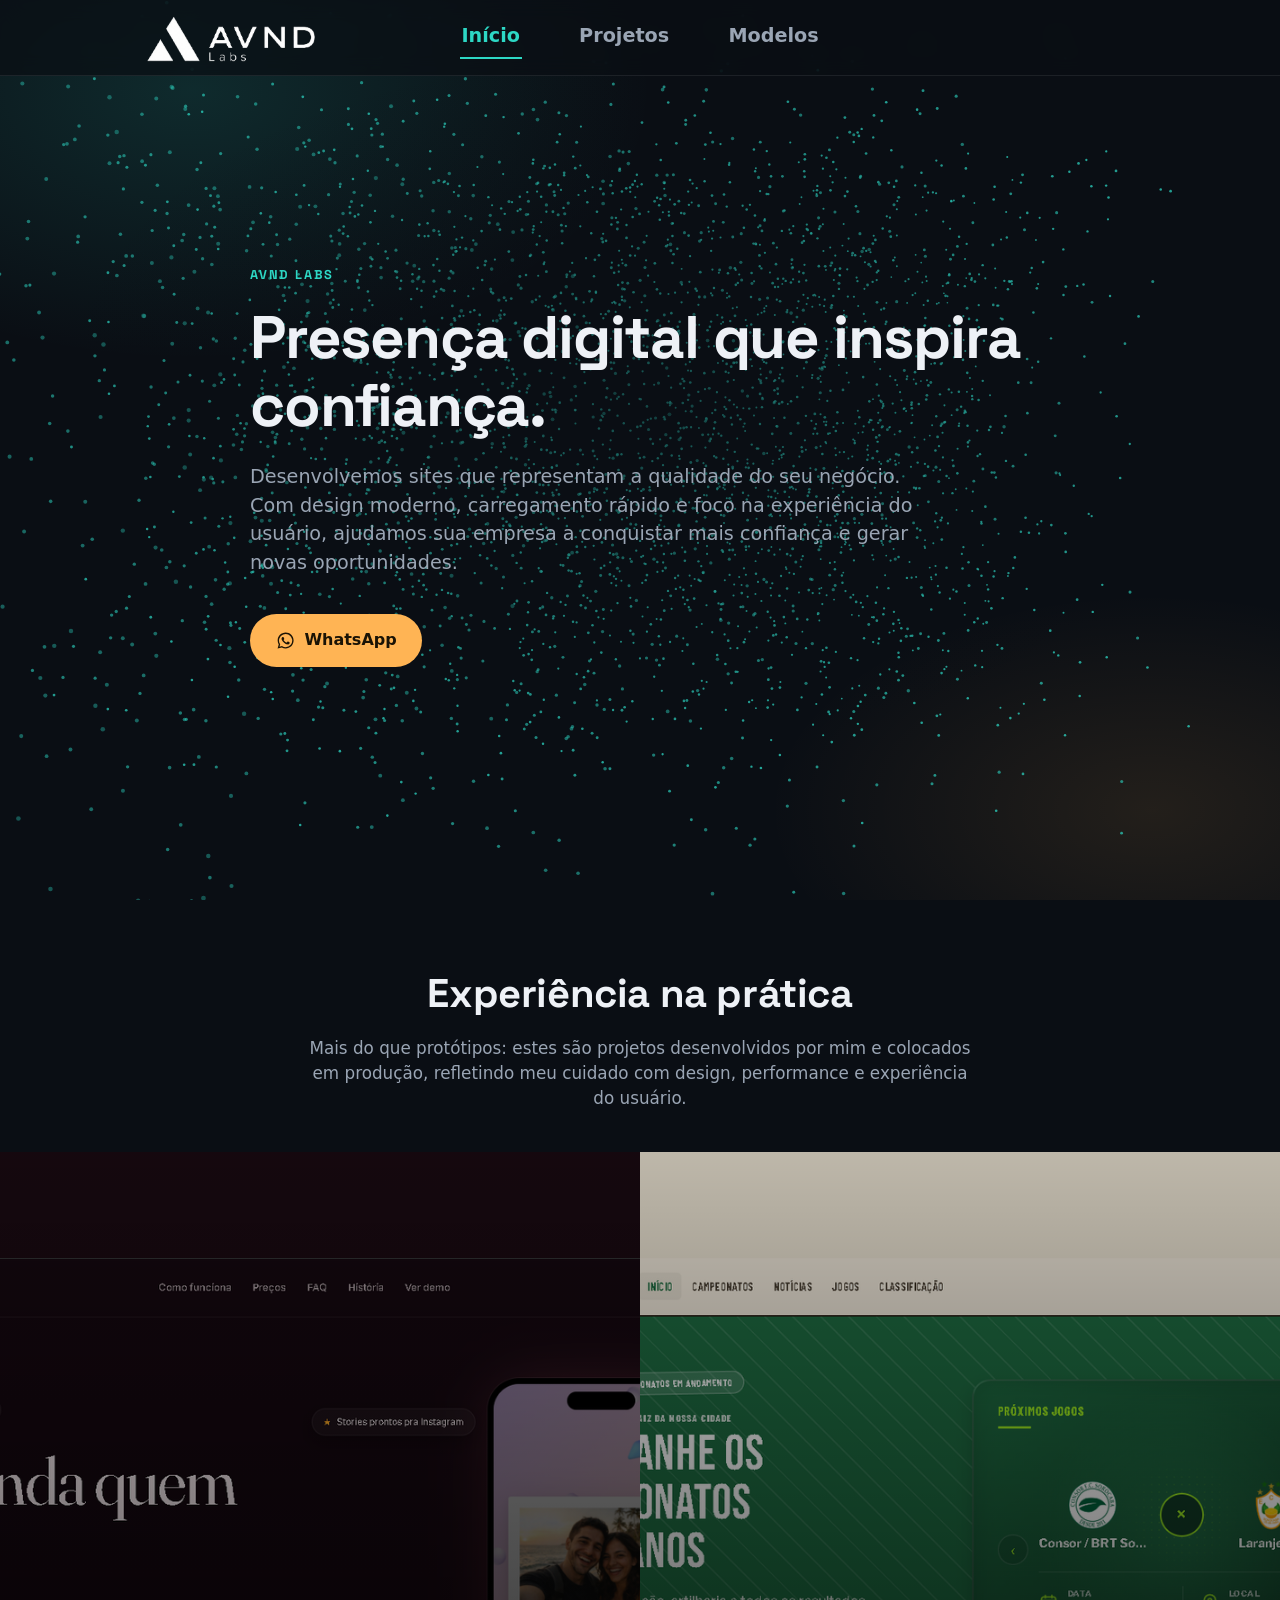
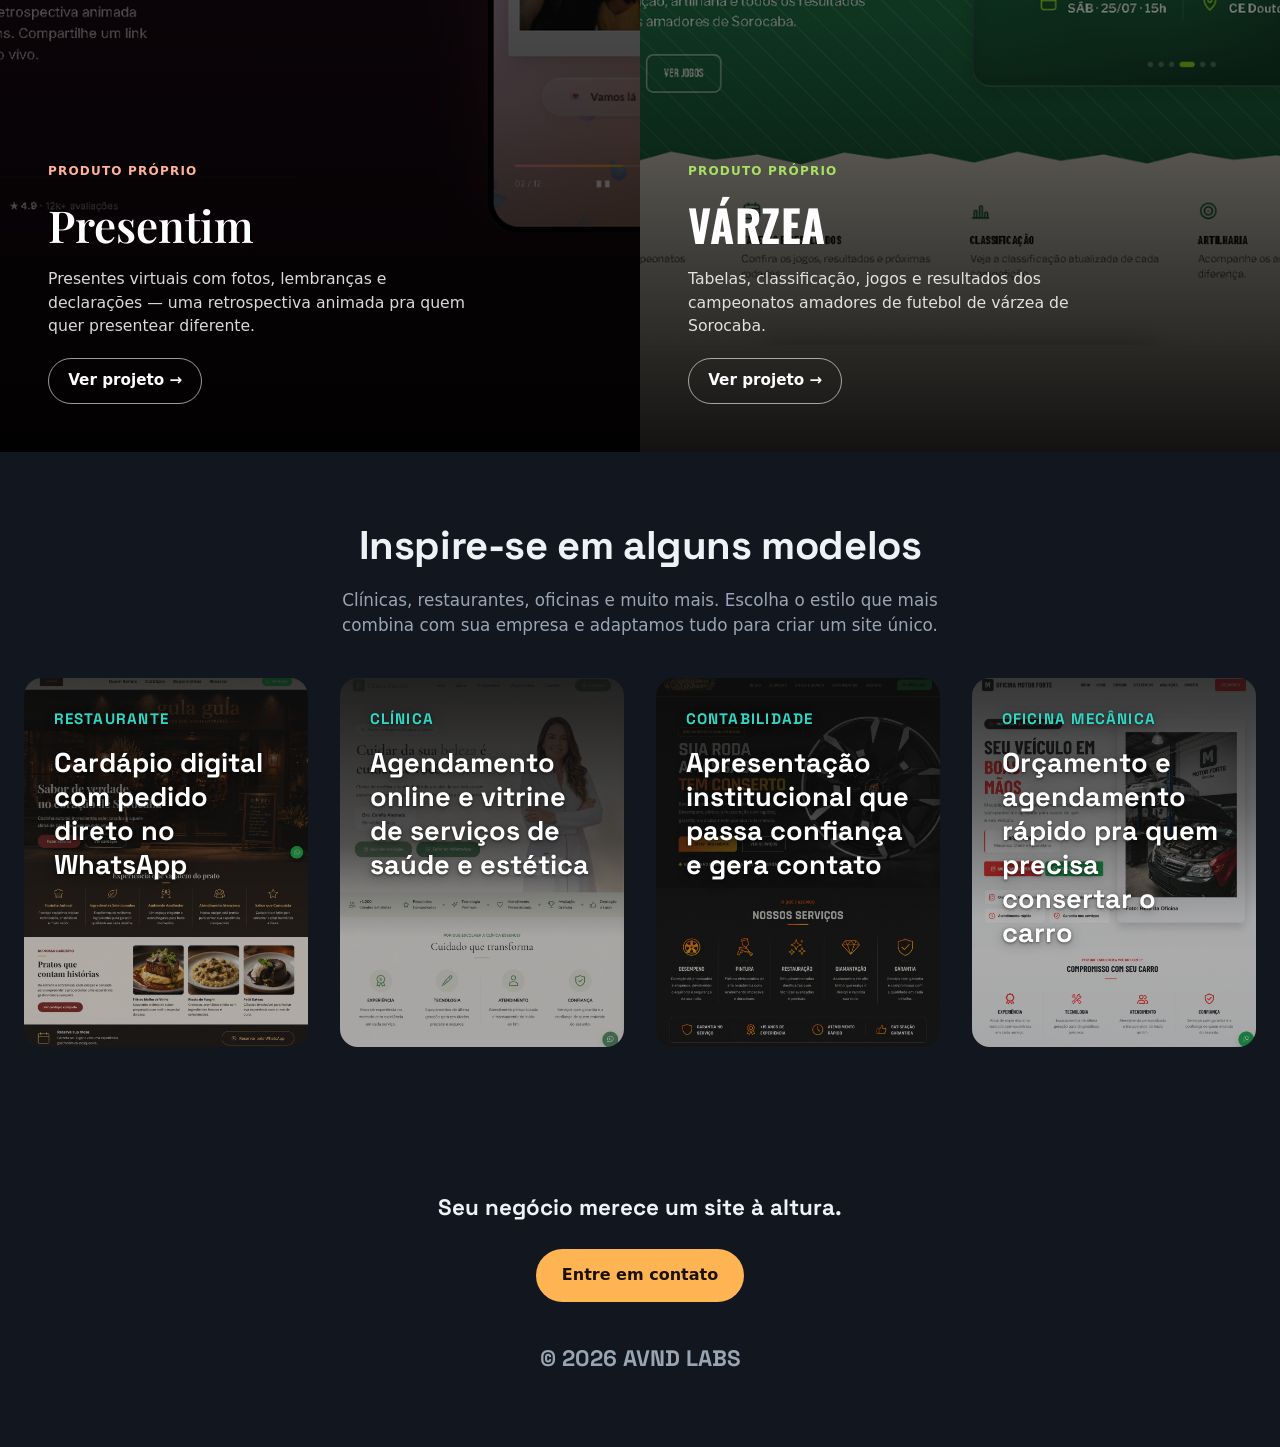
==== index.html @ 7522723e "Move Landing para a raiz do repositório e corrige links dos mocks A Landing page passa a ser o site " ====
<!DOCTYPE html>
<html lang="pt-BR">

<head>
  <meta charset="UTF-8">
  <meta name="viewport" content="width=device-width, initial-scale=1.0">
  <title>Seu Nome — Sites e landing pages para negócios locais em Sorocaba/SP</title>
  <meta name="description" content="Desenvolvo sites e landing pages para negócios locais em Sorocaba/SP e construo meus próprios produtos digitais, como Presentim e Várzea. Veja projetos no ar e modelos prontos pra adaptar.">
  <link rel="icon" href="data:image/svg+xml,%3Csvg xmlns='http://www.w3.org/2000/svg' viewBox='0 0 32 32'%3E%3Crect width='32' height='32' rx='7' fill='%230a0e14'/%3E%3Cpath d='M9 21 L16 9 L23 21' stroke='%232dd8c5' stroke-width='2.5' fill='none' stroke-linecap='round' stroke-linejoin='round'/%3E%3C/svg%3E">

  <link rel="preconnect" href="https://fonts.googleapis.com">
  <link rel="preconnect" href="https://fonts.gstatic.com" crossorigin>
  <link href="https://fonts.googleapis.com/css2?family=Space+Grotesk:wght@500;700&family=Playfair+Display:wght@600&family=Oswald:wght@600;700&display=swap" rel="stylesheet">

  <link rel="stylesheet" href="css/style.css">
</head>

<body>

  <!-- NAV -->
  <nav class="nav" id="site-nav" aria-label="Navegação principal">
    <div class="nav__inner">
      <a class="nav__brand" href="#hero"><img src="images/Logo_Branco.png" alt="AVND Labs" class="nav__brand-logo"></a>
      <ul class="nav__links">
        <li><a class="nav__link" href="#hero">Início</a></li>
        <li><a class="nav__link" href="#projetos">Projetos</a></li>
        <li><a class="nav__link" href="#mocks">Modelos</a></li>
      </ul>
    </div>
  </nav>

  <!-- HERO -->
  <header class="hero" id="hero">
    <canvas class="hero__canvas" id="hero-particles" aria-hidden="true"></canvas>
    <div class="hero__scrim" aria-hidden="true"></div>
    <div class="hero__inner">
      <p class="hero__eyebrow">AVND LABS</p>
      <h1 class="hero__headline">
        Presença digital que inspira confiança.
      </h1>
      <p class="hero__subtitle">
        Desenvolvemos sites que representam a qualidade do seu negócio. Com design moderno, carregamento rápido e foco na experiência do usuário, ajudamos sua empresa a conquistar mais confiança e gerar novas oportunidades.
      </p>
      <a class="btn btn--cta" id="hero-whatsapp" href="#" target="_blank" rel="noopener">
        <svg class="btn__icon" viewBox="0 0 24 24" aria-hidden="true" focusable="false">
          <path fill="currentColor" d="M12.04 2c-5.5 0-9.96 4.46-9.96 9.96 0 1.76.46 3.45 1.33 4.95L2 22l5.25-1.38a9.9 9.9 0 0 0 4.79 1.22h.01c5.5 0 9.96-4.46 9.96-9.96S17.54 2 12.04 2Zm0 18.2h-.01a8.2 8.2 0 0 1-4.19-1.15l-.3-.18-3.12.82.83-3.04-.2-.31a8.24 8.24 0 1 1 6.99 3.86Zm4.52-6.16c-.25-.12-1.47-.72-1.7-.81-.23-.08-.4-.12-.56.13-.17.25-.65.81-.8.97-.15.17-.29.19-.54.06-.25-.12-1.05-.39-2-1.23-.74-.66-1.24-1.47-1.39-1.72-.14-.25-.02-.38.11-.5.11-.11.25-.29.37-.44.12-.15.16-.25.25-.42.08-.17.04-.31-.02-.44-.06-.12-.56-1.35-.77-1.85-.2-.48-.4-.42-.56-.42h-.48c-.17 0-.44.06-.67.31-.23.25-.87.85-.87 2.08s.9 2.41 1.02 2.58c.12.17 1.77 2.7 4.28 3.78.6.26 1.06.41 1.43.53.6.19 1.14.16 1.57.1.48-.07 1.47-.6 1.68-1.18.2-.58.2-1.08.14-1.18-.06-.1-.23-.16-.48-.28Z" />
        </svg>
        WhatsApp
      </a>
    </div>
  </header>

  <!-- PROJETOS JÁ REALIZADOS -->
  <section class="projects" id="projetos" aria-labelledby="projects-title">
    <div class="section-head">
      <h2 id="projects-title" class="section-title">Experiência na prática</h2>
      <p class="section-subtitle">Mais do que protótipos: estes são projetos desenvolvidos por mim e colocados em produção, refletindo meu cuidado com design, performance e experiência do usuário.</p>
    </div>
    <div class="split-screen" id="split-screen"><!-- preenchido via script.js --></div>
  </section>

  <!-- MOCKS -->
  <section class="mocks" id="mocks" aria-labelledby="mocks-title">
    <div class="section-head">
      <h2 id="mocks-title" class="section-title">Inspire-se em alguns modelos</h2>
      <p class="section-subtitle">Clínicas, restaurantes, oficinas e muito mais. Escolha o estilo que mais combina com sua empresa e adaptamos tudo para criar um site único.</p>
    </div>
    <div class="card-grid" id="mocks-grid"><!-- preenchido via script.js --></div>
  </section>

  <footer class="site-footer">
    <p>Seu negócio merece um site à altura.</p>
    <a class="btn btn--cta btn--footer" id="footer-whatsapp" href="#" target="_blank" rel="noopener">Entre em contato</a>
    <p class="site-footer__meta">© <span id="year"></span> AVND LABS</p>
  </footer>

  <script src="js/script.js"></script>
  <script src="js/particles.js"></script>
</body>

</html>
---- css/style.css ----
/* ==========================================================================
   Tokens
   ========================================================================== */
:root {
  --bg: #0a0e14;
  --bg-elevated: #12171f;
  --bg-card: #161c26;
  --text: #eef1f6;
  --text-muted: #9aa5b4;
  --accent-teal: #2dd8c5;
  --accent-amber: #ffb454;
  --focus-ring: #6fe7ff;
  --border: #232a36;

  --font-display: 'Space Grotesk', system-ui, -apple-system, 'Segoe UI', sans-serif;
  --font-body: system-ui, -apple-system, 'Segoe UI', Roboto, sans-serif;
  --font-presentim: 'Playfair Display', Georgia, 'Times New Roman', serif;
  --font-varzea: 'Oswald', 'Arial Narrow', sans-serif;

  --transition-fast: 0.2s ease;
  --transition-medium: 0.5s ease;
  --nav-height: 75px;
}

@media (prefers-reduced-motion: reduce) {
  :root {
    --transition-fast: 0s;
    --transition-medium: 0s;
  }
}

/* ==========================================================================
   Reset
   ========================================================================== */
*, *::before, *::after { box-sizing: border-box; }
html { scroll-behavior: smooth; }
@media (prefers-reduced-motion: reduce) {
  html { scroll-behavior: auto; }
  *, *::before, *::after {
    animation-duration: 0.01ms !important;
    animation-iteration-count: 1 !important;
    transition-duration: 0.01ms !important;
    scroll-behavior: auto !important;
  }
}

body {
  margin: 0;
  background: var(--bg);
  color: var(--text);
  font-family: var(--font-body);
  line-height: 1.5;
  -webkit-font-smoothing: antialiased;
}

h1, h2, h3, p { margin: 0; }

a {
  color: inherit;
  text-decoration: none;
}

:focus-visible {
  outline: 3px solid var(--focus-ring);
  outline-offset: 3px;
}

#hero, #projetos, #mocks {
  scroll-margin-top: var(--nav-height);
}

/* ==========================================================================
   Nav
   ========================================================================== */
.nav {
  position: fixed;
  top: 0;
  left: 0;
  right: 0;
  z-index: 100;
  background: rgba(10, 14, 20, 0.72);
  backdrop-filter: blur(10px);
  -webkit-backdrop-filter: blur(10px);
  border-bottom: 1px solid rgba(255, 255, 255, 0.08);
}

.nav__inner {
  max-width: 1100px;
  margin: 0 auto;
  min-height: var(--nav-height);
  padding: 0.5rem 1.25rem;
  display: grid;
  grid-template-columns: 1fr auto 1fr;
  align-items: center;
  gap: 1rem;
}

.nav__brand {
  display: none;
  grid-column: 1;
  justify-self: start;
  align-items: center;
}

.nav__brand-logo {
  display: block;
  height: 56px;
  width: auto;
}

.nav__links {
  grid-column: 2;
  justify-self: center;
  display: flex;
  align-items: center;
  gap: 2rem;
  list-style: none;
  margin: 0;
  padding: 0;
}

.nav__link {
  position: relative;
  display: inline-block;
  padding: 0.4rem 0.1rem;
  font-size: 1.2rem;
  font-weight: 600;
  color: var(--text-muted);
  border-bottom: 2px solid transparent;
  transition: color var(--transition-fast), border-color var(--transition-fast);
}

.nav__link:hover {
  color: var(--text);
}

.nav__link.is-active {
  color: var(--accent-teal);
  border-color: var(--accent-teal);
}

@media (min-width: 640px) {
  .nav__brand { display: flex; }
  .nav__links { gap: 3.5rem; }
}

/* ==========================================================================
   Shared
   ========================================================================== */
.section-head {
  max-width: 720px;
  margin: 0 auto;
  padding: 4rem 1.5rem 2.5rem;
  text-align: center;
}

.section-title {
  font-family: var(--font-display);
  font-weight: 700;
  font-size: clamp(1.75rem, 4vw, 2.5rem);
  letter-spacing: -0.01em;
}

.section-subtitle {
  margin-top: 0.75rem;
  color: var(--text-muted);
  font-size: 1.05rem;
}

.btn {
  display: inline-flex;
  align-items: center;
  gap: 0.6rem;
  padding: 0.9rem 1.6rem;
  border-radius: 999px;
  font-weight: 700;
  font-size: 1rem;
  border: none;
  cursor: pointer;
  transition: transform var(--transition-fast), box-shadow var(--transition-fast);
}

.btn--cta {
  background: var(--accent-amber);
  color: #1a1305;
}

.btn--cta:hover,
.btn--cta:focus-visible {
  transform: translateY(-2px);
  box-shadow: 0 10px 24px -8px rgba(255, 180, 84, 0.55);
}

.btn__icon {
  width: 1.2rem;
  height: 1.2rem;
}

/* ==========================================================================
   Hero
   ========================================================================== */
.hero {
  position: relative;
  overflow: hidden;
  min-height: 100svh;
  display: flex;
  align-items: center;
  padding: 6rem 1.5rem 4rem;
  background:
    radial-gradient(60% 50% at 15% 10%, rgba(45, 216, 197, 0.14), transparent 60%),
    radial-gradient(50% 40% at 90% 90%, rgba(255, 180, 84, 0.10), transparent 60%),
    var(--bg);
}

.hero__canvas {
  position: absolute;
  inset: 0;
  z-index: 1;
  pointer-events: none;
}

.hero__scrim {
  position: absolute;
  inset: 0;
  z-index: 2;
  pointer-events: none;
  background: radial-gradient(ellipse 65% 55% at 50% 45%, rgba(10, 14, 20, 0.6), transparent 72%);
}

.hero__inner {
  position: relative;
  z-index: 3;
  max-width: 780px;
  margin: 0 auto;
}

.hero__eyebrow {
  font-family: var(--font-display);
  color: var(--accent-teal);
  text-transform: uppercase;
  letter-spacing: 0.14em;
  font-size: 0.8rem;
  font-weight: 700;
  margin-bottom: 1.25rem;
}

.hero__headline {
  font-family: var(--font-display);
  font-weight: 700;
  font-size: clamp(2.1rem, 6vw, 3.75rem);
  line-height: 1.12;
  letter-spacing: -0.02em;
}

.hero__subtitle {
  margin-top: 1.5rem;
  max-width: 56ch;
  font-size: clamp(1rem, 2vw, 1.2rem);
  color: var(--text-muted);
}

.hero .btn--cta {
  margin-top: 2.25rem;
}

/* ==========================================================================
   Split-screen projects
   ========================================================================== */
.split-screen {
  display: flex;
  flex-direction: column;
}

.split-panel {
  position: relative;
  overflow: hidden;
  min-height: 78svh;
  display: flex;
  align-items: flex-end;
  isolation: isolate;
}

.split-panel__bg {
  position: absolute;
  inset: 0;
  background-size: cover;
  background-position: center;
  transform: scale(1);
  transition: transform var(--transition-medium);
}

.split-panel.is-expanded .split-panel__bg {
  transform: scale(1.06);
}

.split-panel__overlay {
  position: absolute;
  inset: 0;
  background: linear-gradient(
    180deg,
    rgba(0, 0, 0, 0.2) 0%,
    rgba(0, 0, 0, 0.55) 55%,
    rgba(0, 0, 0, 0.92) 100%
  );
}

.split-panel__content {
  position: relative;
  z-index: 1;
  padding: 2rem 1.75rem 2.5rem;
  width: 100%;
  overflow: hidden;
  transition: opacity var(--transition-fast);
}

.split-panel.is-collapsed .split-panel__content {
  opacity: 0.55;
}

.split-panel__tag {
  display: inline-block;
  font-size: 0.75rem;
  font-weight: 700;
  text-transform: uppercase;
  letter-spacing: 0.1em;
  color: var(--accent-teal);
  margin-bottom: 0.75rem;
}

.split-panel__title {
  font-size: clamp(1.9rem, 5vw, 2.75rem);
  color: #fff;
  margin-bottom: 0.6rem;
}

.split-panel__desc {
  color: rgba(255, 255, 255, 0.85);
  max-width: 42ch;
  font-size: 0.98rem;
  margin-bottom: 1.25rem;
}

.split-panel__link {
  display: inline-flex;
  align-items: center;
  gap: 0.4rem;
  font-weight: 700;
  font-size: 0.95rem;
  padding: 0.65rem 1.2rem;
  border-radius: 999px;
  border: 1.5px solid rgba(255, 255, 255, 0.6);
  color: #fff;
  transition: background var(--transition-fast), border-color var(--transition-fast);
}

.split-panel__link:hover,
.split-panel__link:focus-visible {
  background: rgba(255, 255, 255, 0.12);
}

/* Presentim palette + type */
.split-panel--presentim .split-panel__bg {
  background-image:
    url('../images/presentim-screenshot.jpg'),
    linear-gradient(135deg, #1a0f1e 0%, #3d1f38 55%, #6b2d4a 100%);
}
.split-panel--presentim .split-panel__title {
  font-family: var(--font-presentim);
  font-weight: 600;
}
.split-panel--presentim .split-panel__tag { color: #ffb199; }
.split-panel--presentim .split-panel__link:hover { border-color: #ff6b6b; }

/* Várzea palette + type */
.split-panel--varzea .split-panel__bg {
  background-image:
    url('../images/varzea-screenshot.jpg'),
    linear-gradient(135deg, #2f6b3a 0%, #1e4527 100%);
}
.split-panel--varzea .split-panel__title {
  font-family: var(--font-varzea);
  font-weight: 700;
  text-transform: uppercase;
  letter-spacing: 0.01em;
}
.split-panel--varzea .split-panel__tag { color: #a8e063; }
.split-panel--varzea .split-panel__link:hover { border-color: #a8e063; }

@media (min-width: 861px) {
  .split-screen { flex-direction: row; }
  .split-panel {
    min-height: 100vh;
    flex-grow: 50;
    flex-shrink: 1;
    flex-basis: 0%;
    will-change: flex-grow;
    transition: flex-grow 0.45s cubic-bezier(0.16, 1, 0.3, 1);
  }
  .split-panel__content { padding: 3rem; }

  .split-panel.is-expanded { flex-grow: 65; }
  .split-panel.is-collapsed { flex-grow: 35; }
}

/* ==========================================================================
   Mocks grid
   ========================================================================== */
.mocks {
  padding-bottom: 5rem;
  background: var(--bg-elevated);
}

.card-grid {
  display: grid;
  grid-template-columns: repeat(1, 1fr);
  gap: 2rem;
  max-width: 1560px;
  margin: 0 auto;
  padding: 0 1.5rem;
}

@media (min-width: 640px) {
  .card-grid { grid-template-columns: repeat(2, 1fr); }
}

@media (min-width: 1024px) {
  .card-grid { grid-template-columns: repeat(4, 1fr); }
}

.card {
  position: relative;
  display: block;
  border-radius: 18px;
  overflow: hidden;
  color: inherit;
}

.card::before {
  content: '';
  display: block;
  padding-bottom: 130%;
  width: 100%;
}

.card__background {
  position: absolute;
  inset: 0;
  background-size: cover;
  background-position: center;
  transform-origin: center;
  transform: scale(1);
  filter: brightness(0.75) saturate(1.15) contrast(0.9);
  transition: filter var(--transition-medium), transform var(--transition-medium);
}

.card__background::after {
  content: '';
  position: absolute;
  inset: 0;
  background: linear-gradient(
    180deg,
    rgba(0, 0, 0, 0.75) 0%,
    rgba(0, 0, 0, 0.45) 35%,
    rgba(0, 0, 0, 0.05) 65%
  );
  pointer-events: none;
}

/* Reforço opcional pra screenshots com área clara logo atrás do texto
   (ative por card via mocksData.strongOverlay no script.js). */
.card--overlay-strong .card__background::after {
  background: linear-gradient(
    180deg,
    rgba(0, 0, 0, 0.88) 0%,
    rgba(0, 0, 0, 0.6) 45%,
    rgba(0, 0, 0, 0.08) 70%
  );
}

.card:hover .card__background,
.card:focus .card__background {
  transform: scale(1.06);
}

.card-grid:hover > .card:not(:hover) .card__background,
.card-grid:focus-within > .card:not(:focus-within) .card__background {
  filter: brightness(0.4) saturate(0.5) contrast(1.15) blur(6px);
}

.card__content {
  position: absolute;
  inset: 0;
  padding: 1.85rem;
}

.card__category,
.card__heading {
  text-shadow: 0 1px 3px rgba(0, 0, 0, 0.5), 0 2px 12px rgba(0, 0, 0, 0.35);
}

.card__category {
  font-family: var(--font-display);
  color: var(--accent-teal);
  font-size: 0.95rem;
  font-weight: 700;
  text-transform: uppercase;
  letter-spacing: 0.08em;
  margin-bottom: 1rem;
}

.card__heading {
  font-family: var(--font-display);
  color: #fff;
  font-size: 1.7rem;
  font-weight: 700;
  line-height: 1.25;
}

/* ==========================================================================
   Footer
   ========================================================================== */
.site-footer {
  text-align: center;
  padding: 4rem 1.5rem 3rem;
  background: var(--bg-elevated);
}

.site-footer p {
  font-family: var(--font-display);
  font-size: 1.4rem;
  font-weight: 700;
  margin-bottom: 1.5rem;
}

.site-footer__meta {
  margin-top: 2.5rem;
  font-family: var(--font-body);
  font-size: 0.85rem;
  font-weight: 400;
  color: var(--text-muted);
}
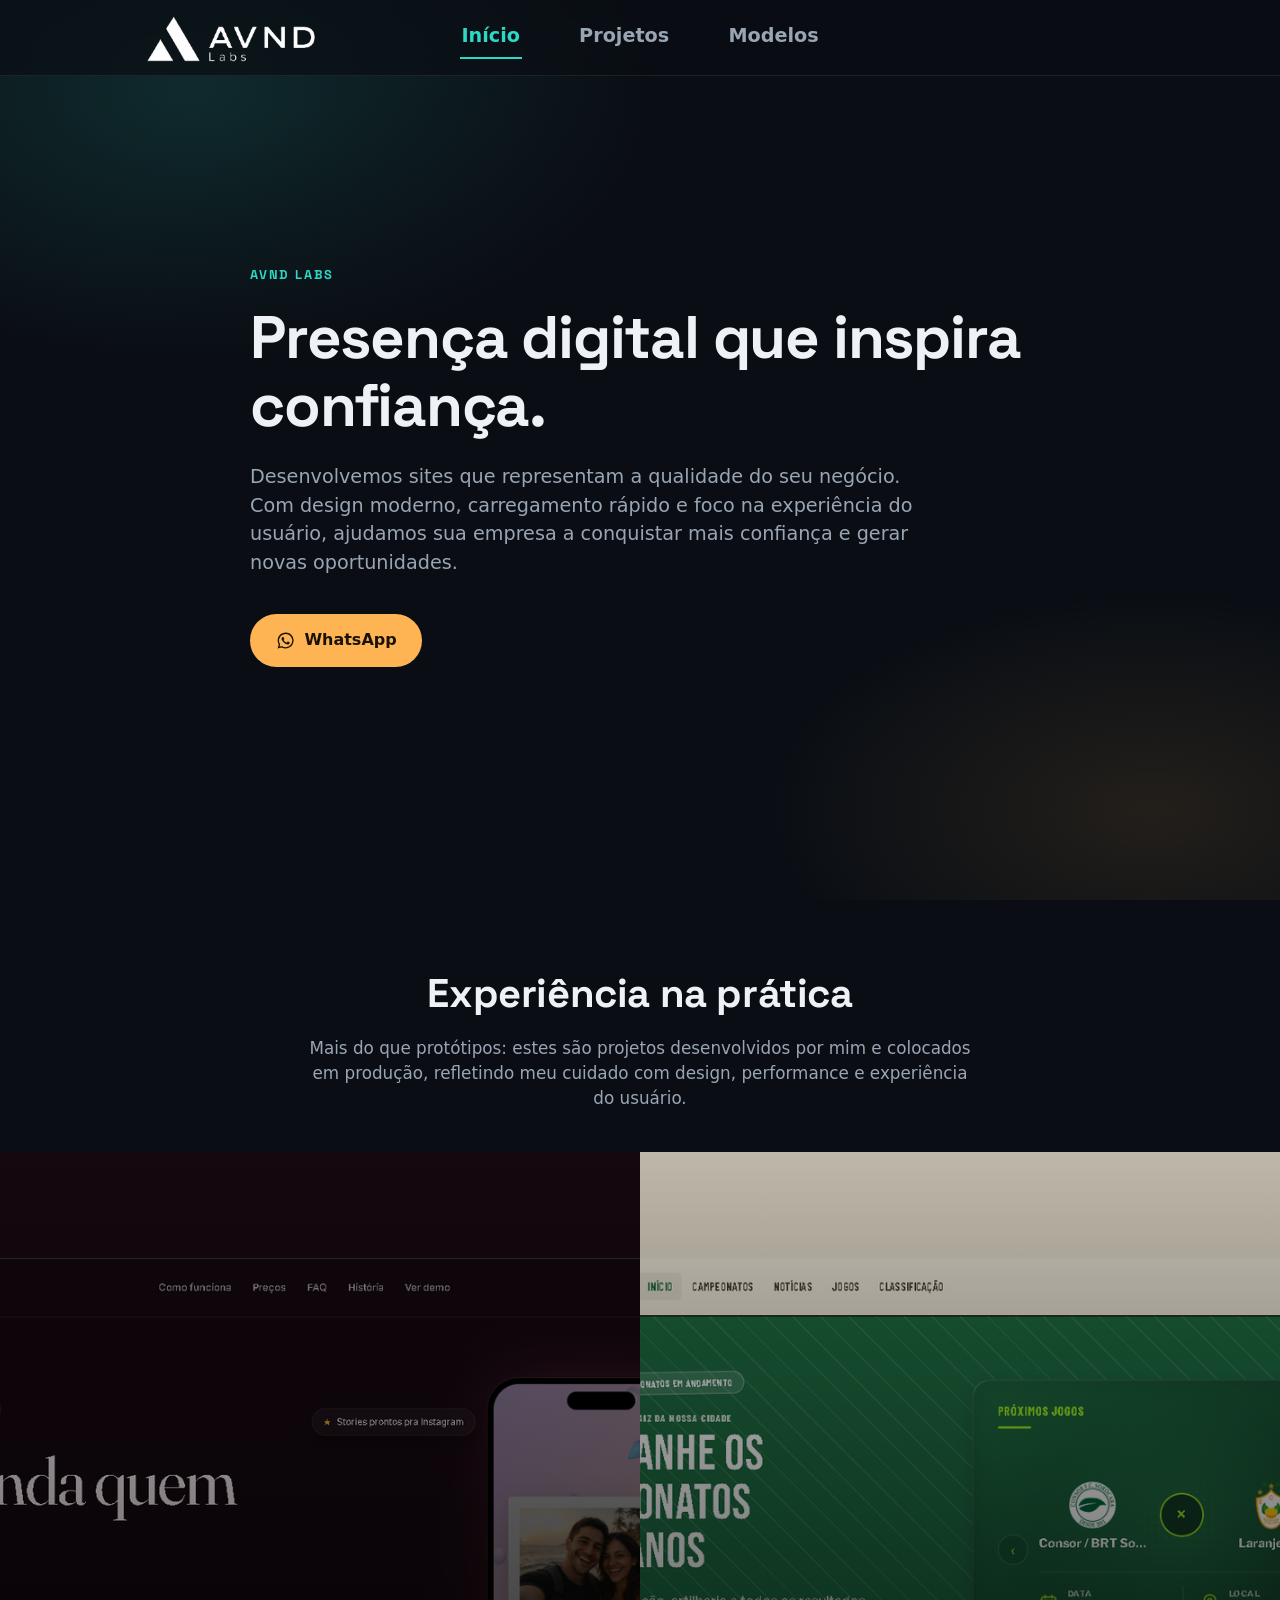
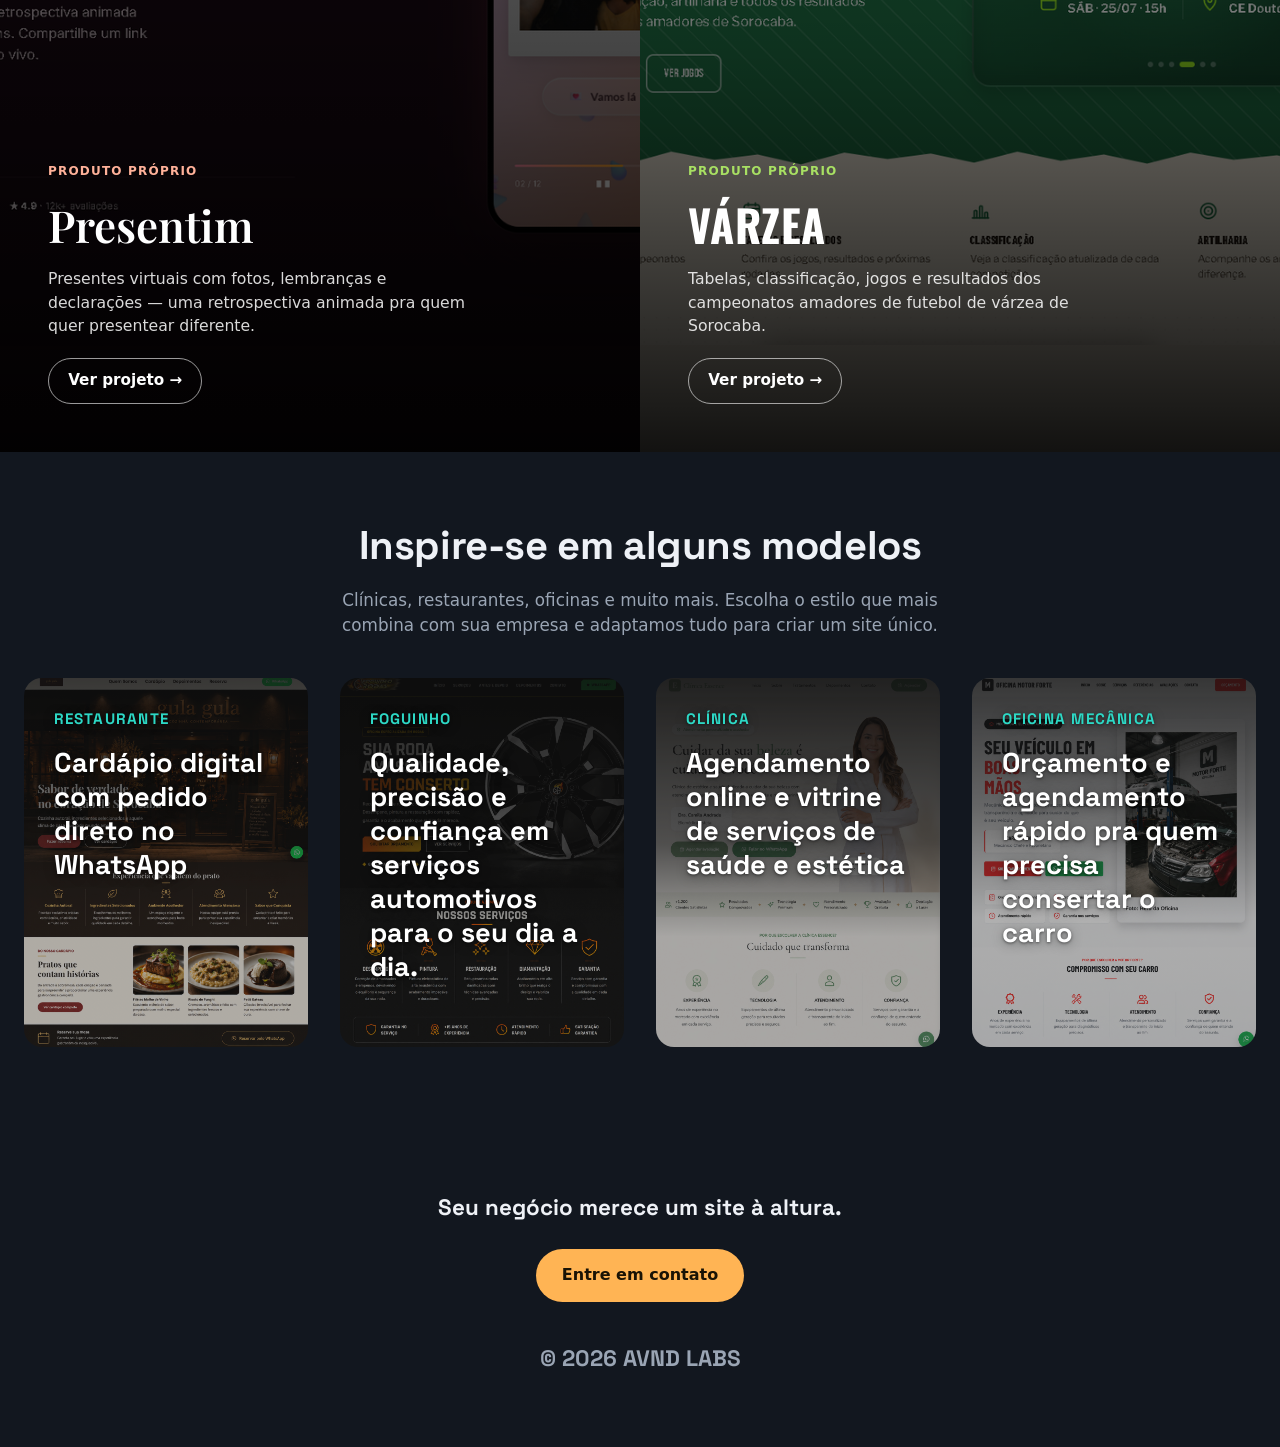
==== commit 5c74fa01: "Update index.html" ====
--- a/index.html
+++ b/index.html
@@ -4,7 +4,7 @@
 <head>
   <meta charset="UTF-8">
   <meta name="viewport" content="width=device-width, initial-scale=1.0">
-  <title>Seu Nome — Sites e landing pages para negócios locais em Sorocaba/SP</title>
+  <title>AVND LABS — Sites e landing pages para negócios locais em Sorocaba/SP</title>
   <meta name="description" content="Desenvolvo sites e landing pages para negócios locais em Sorocaba/SP e construo meus próprios produtos digitais, como Presentim e Várzea. Veja projetos no ar e modelos prontos pra adaptar.">
   <link rel="icon" href="data:image/svg+xml,%3Csvg xmlns='http://www.w3.org/2000/svg' viewBox='0 0 32 32'%3E%3Crect width='32' height='32' rx='7' fill='%230a0e14'/%3E%3Cpath d='M9 21 L16 9 L23 21' stroke='%232dd8c5' stroke-width='2.5' fill='none' stroke-linecap='round' stroke-linejoin='round'/%3E%3C/svg%3E">
 
@@ -78,4 +78,4 @@
   <script src="js/particles.js"></script>
 </body>
 
-</html>+</html>
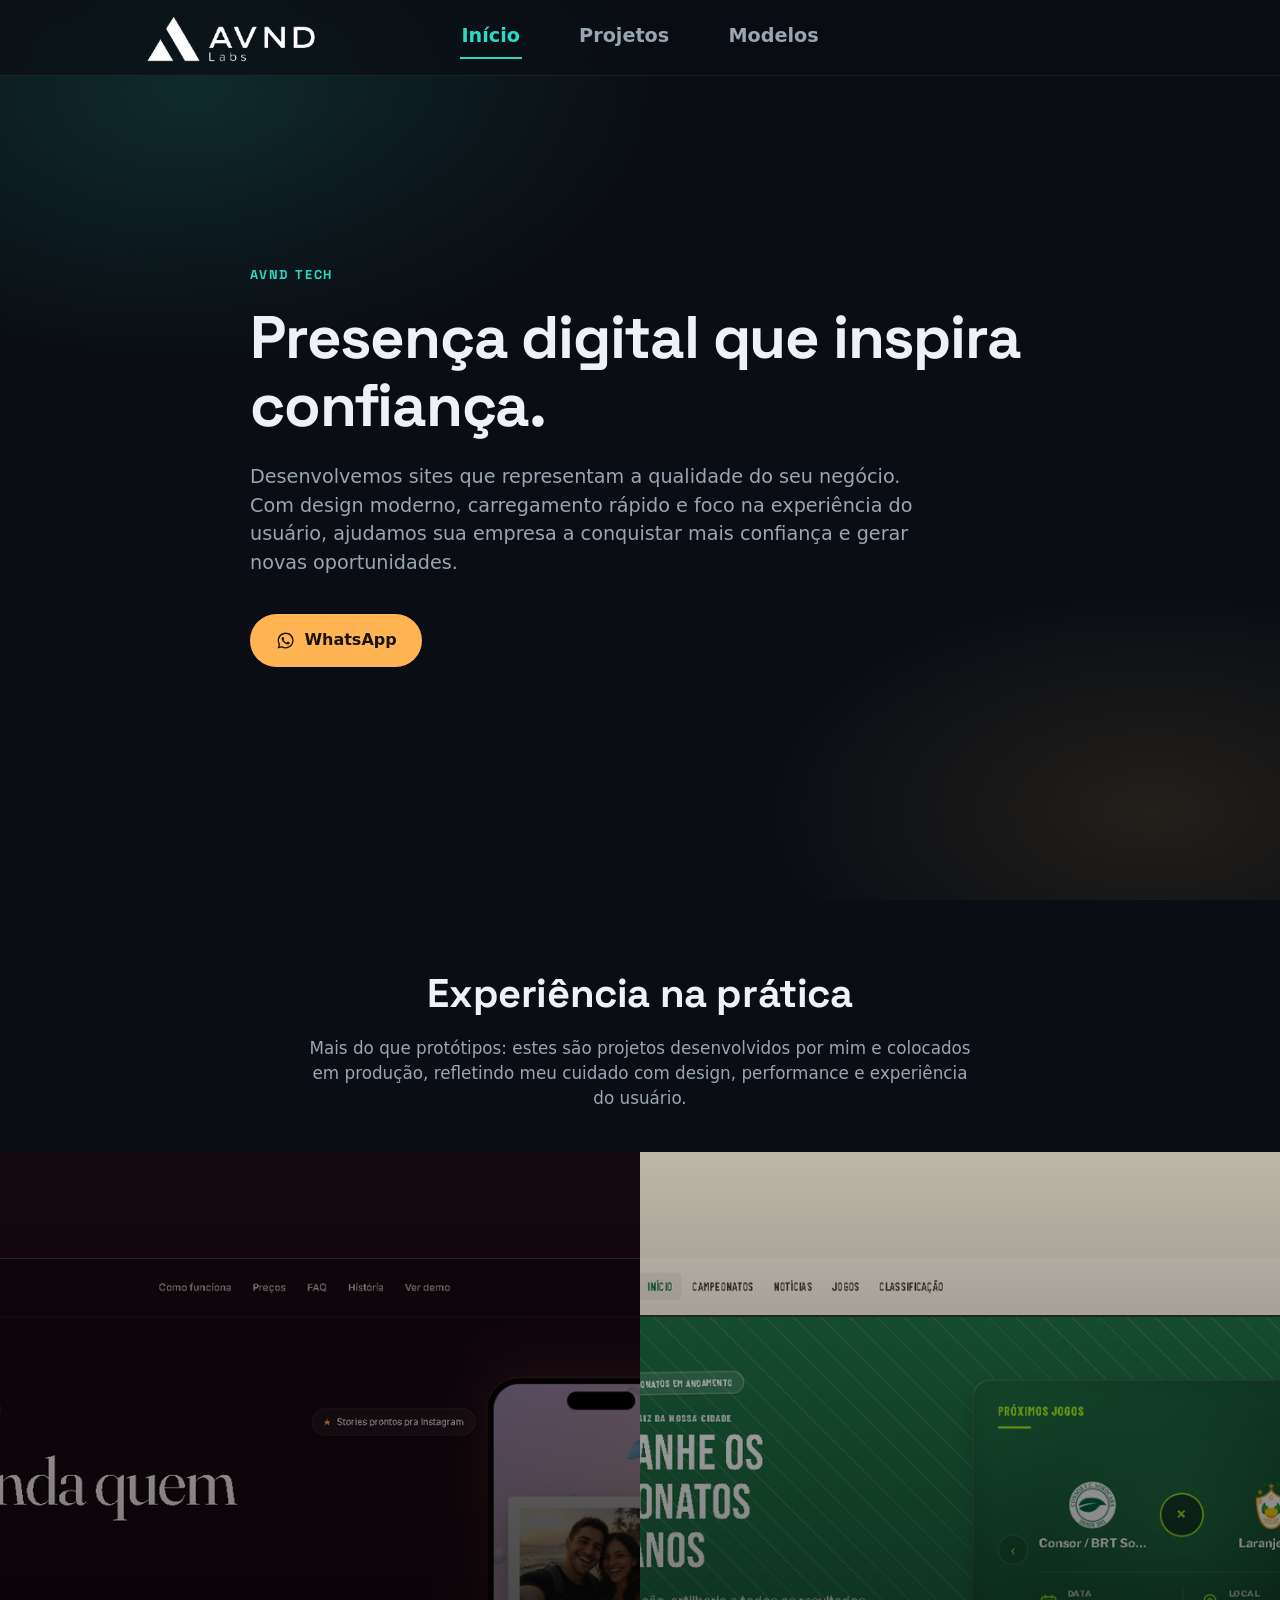
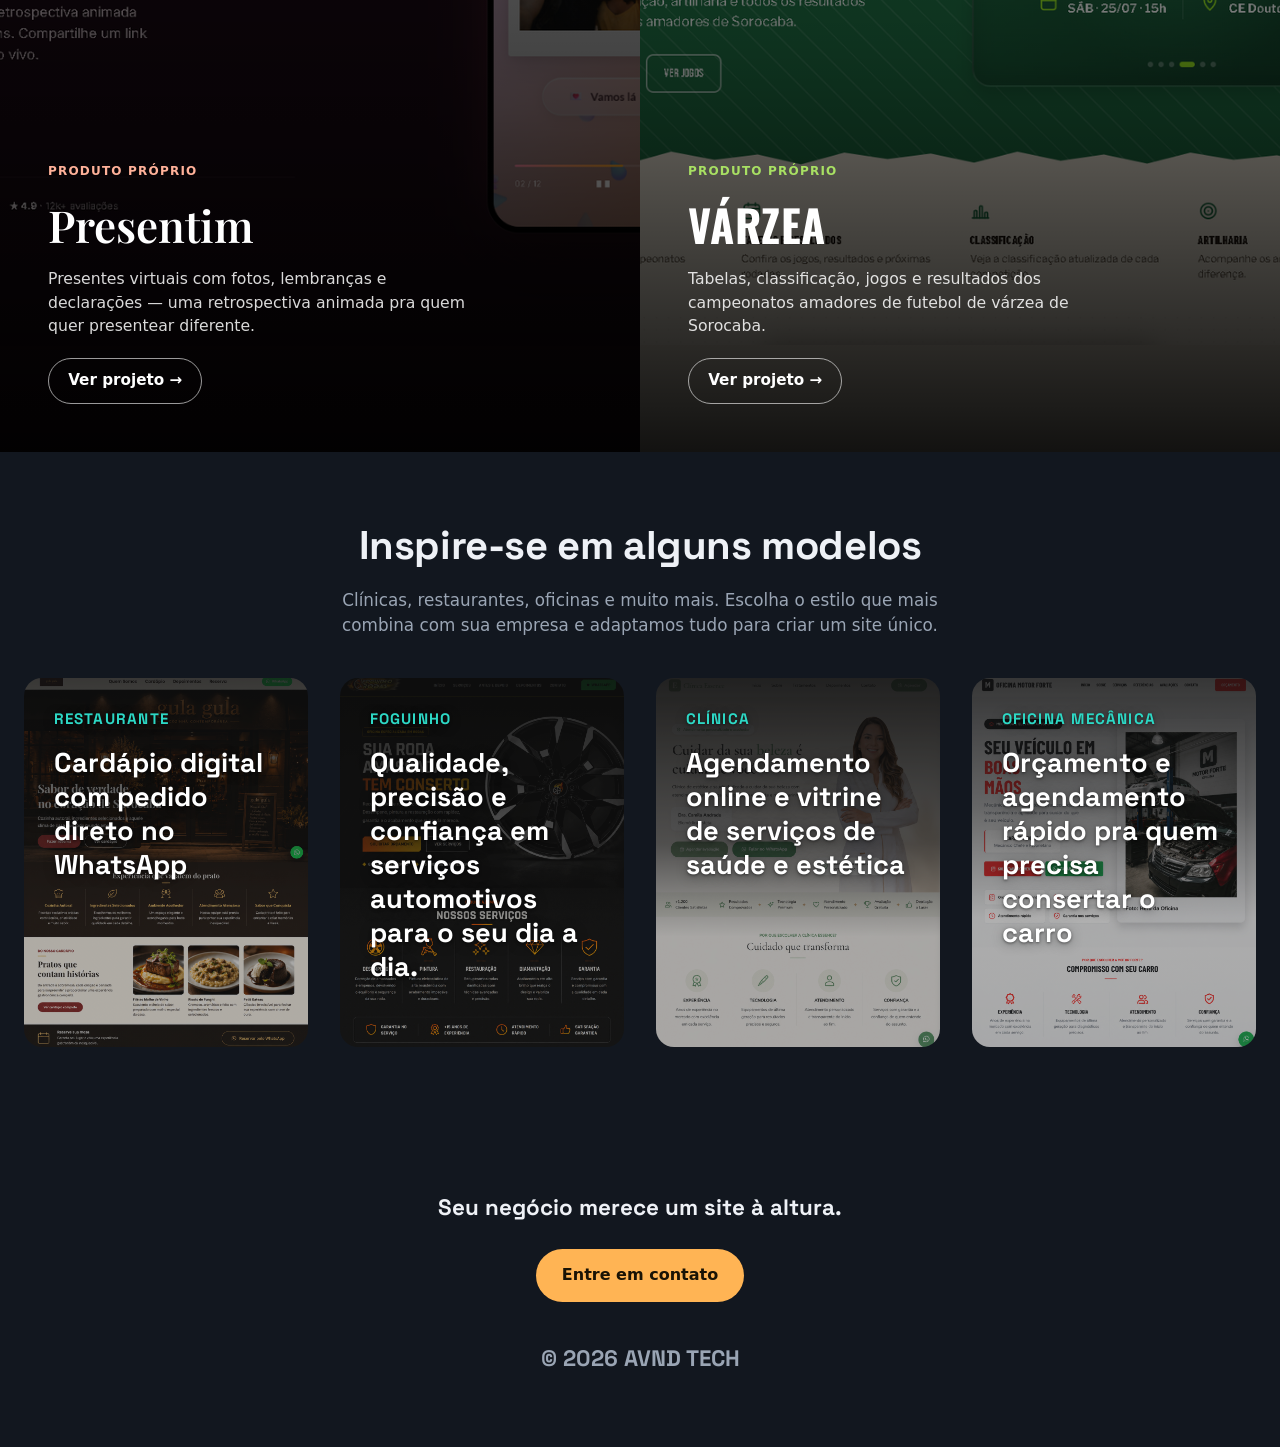
==== commit d918177b: "Update index.html" ====
--- a/index.html
+++ b/index.html
@@ -4,7 +4,7 @@
 <head>
   <meta charset="UTF-8">
   <meta name="viewport" content="width=device-width, initial-scale=1.0">
-  <title>AVND LABS — Sites e landing pages para negócios locais em Sorocaba/SP</title>
+  <title>AVND TECH — Sites e landing pages para negócios locais em Sorocaba/SP</title>
   <meta name="description" content="Desenvolvo sites e landing pages para negócios locais em Sorocaba/SP e construo meus próprios produtos digitais, como Presentim e Várzea. Veja projetos no ar e modelos prontos pra adaptar.">
   <link rel="icon" href="data:image/svg+xml,%3Csvg xmlns='http://www.w3.org/2000/svg' viewBox='0 0 32 32'%3E%3Crect width='32' height='32' rx='7' fill='%230a0e14'/%3E%3Cpath d='M9 21 L16 9 L23 21' stroke='%232dd8c5' stroke-width='2.5' fill='none' stroke-linecap='round' stroke-linejoin='round'/%3E%3C/svg%3E">
 
@@ -34,7 +34,7 @@
     <canvas class="hero__canvas" id="hero-particles" aria-hidden="true"></canvas>
     <div class="hero__scrim" aria-hidden="true"></div>
     <div class="hero__inner">
-      <p class="hero__eyebrow">AVND LABS</p>
+      <p class="hero__eyebrow">AVND TECH</p>
       <h1 class="hero__headline">
         Presença digital que inspira confiança.
       </h1>
@@ -71,7 +71,7 @@
   <footer class="site-footer">
     <p>Seu negócio merece um site à altura.</p>
     <a class="btn btn--cta btn--footer" id="footer-whatsapp" href="#" target="_blank" rel="noopener">Entre em contato</a>
-    <p class="site-footer__meta">© <span id="year"></span> AVND LABS</p>
+    <p class="site-footer__meta">© <span id="year"></span> AVND TECH</p>
   </footer>
 
   <script src="js/script.js"></script>
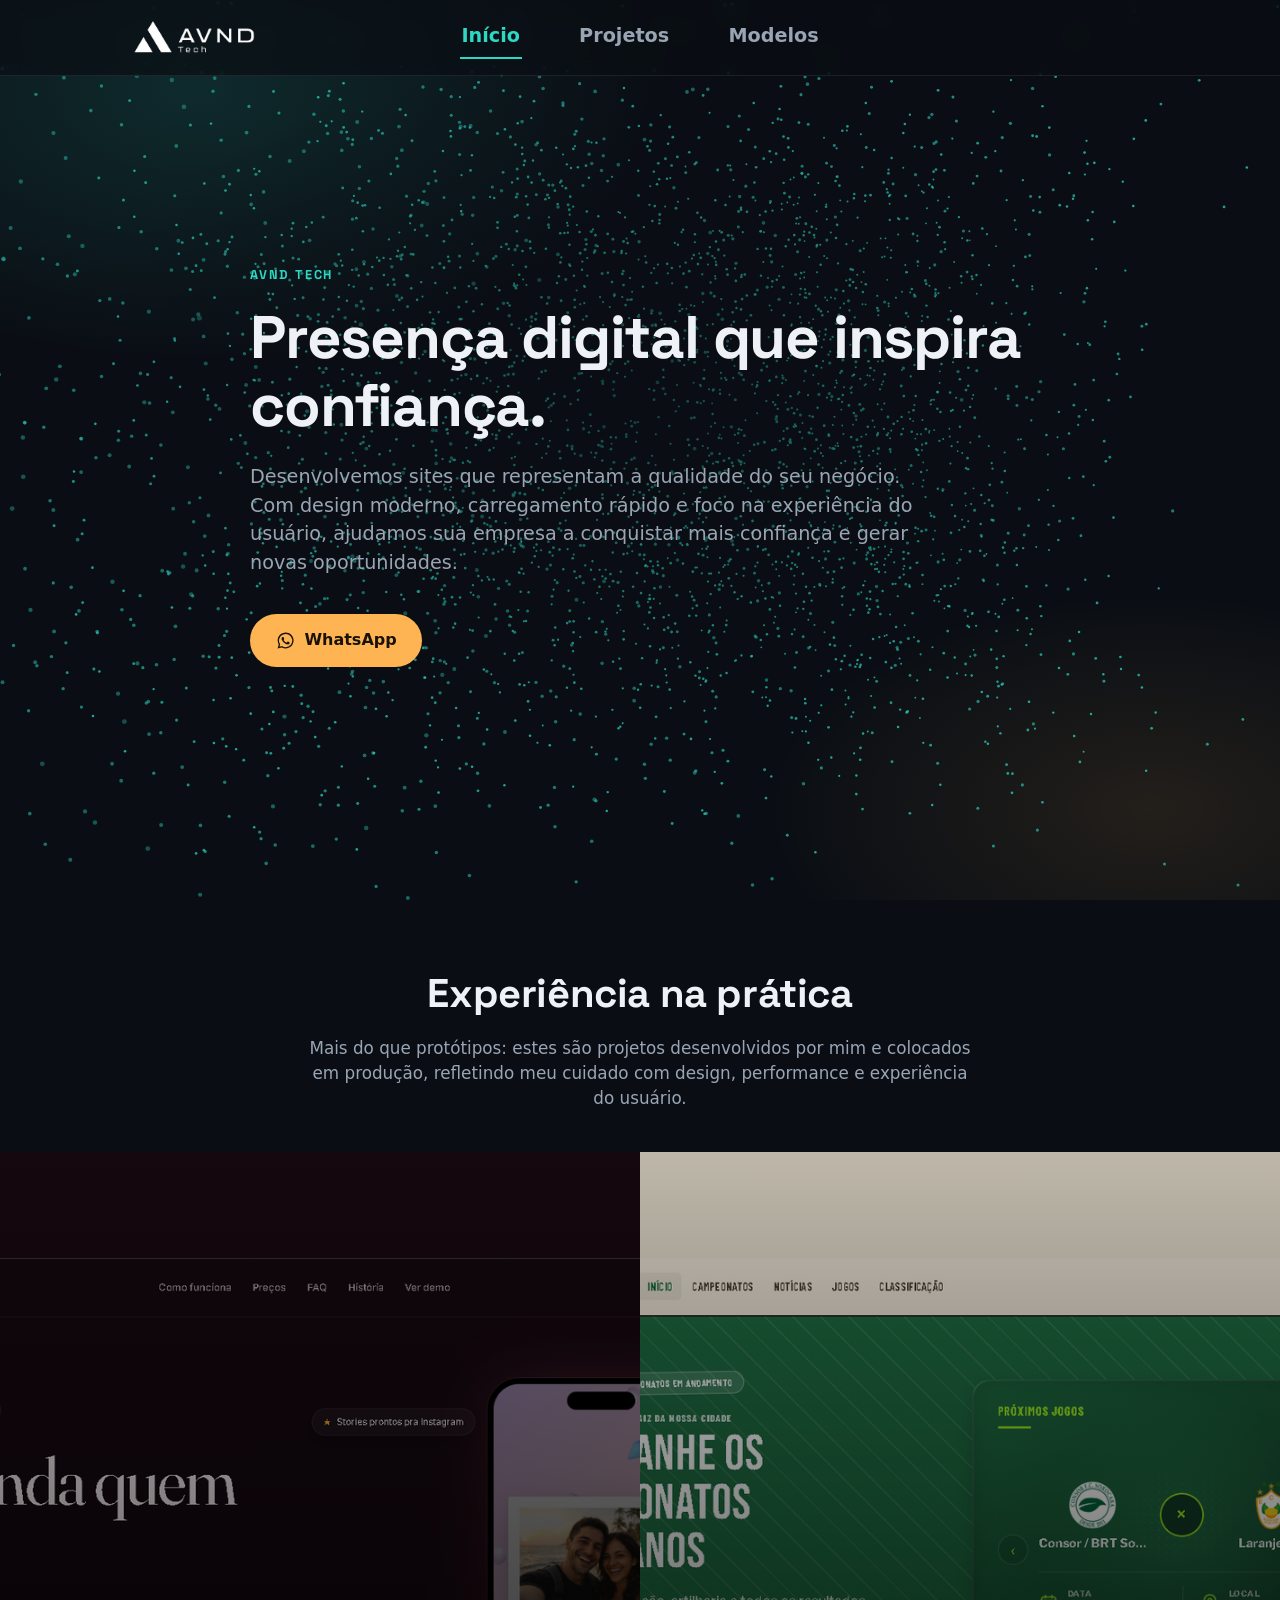
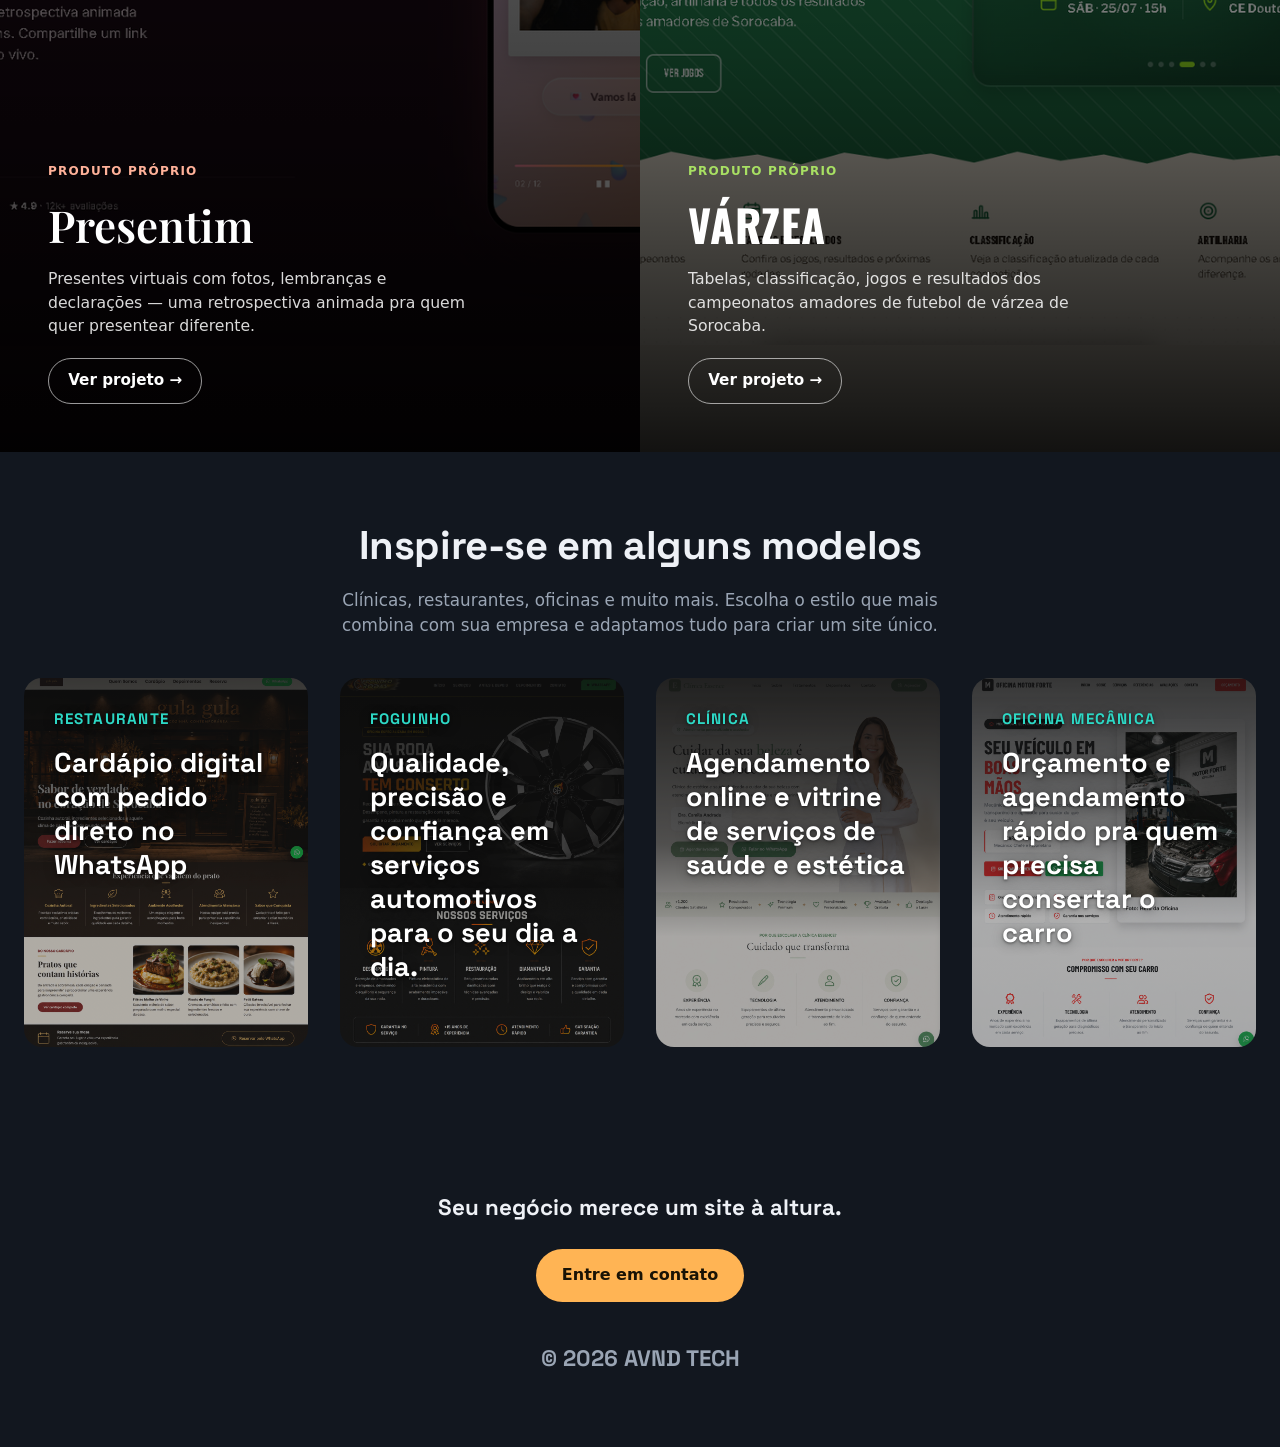
==== commit b4dd33ee: "Update index.html" ====
--- a/index.html
+++ b/index.html
@@ -20,7 +20,7 @@
   <!-- NAV -->
   <nav class="nav" id="site-nav" aria-label="Navegação principal">
     <div class="nav__inner">
-      <a class="nav__brand" href="#hero"><img src="images/Logo_Branco.png" alt="AVND Labs" class="nav__brand-logo"></a>
+      <a class="nav__brand" href="#hero"><img src="images/Logo_Branco2.png" alt="AVND Labs" class="nav__brand-logo"></a>
       <ul class="nav__links">
         <li><a class="nav__link" href="#hero">Início</a></li>
         <li><a class="nav__link" href="#projetos">Projetos</a></li>
